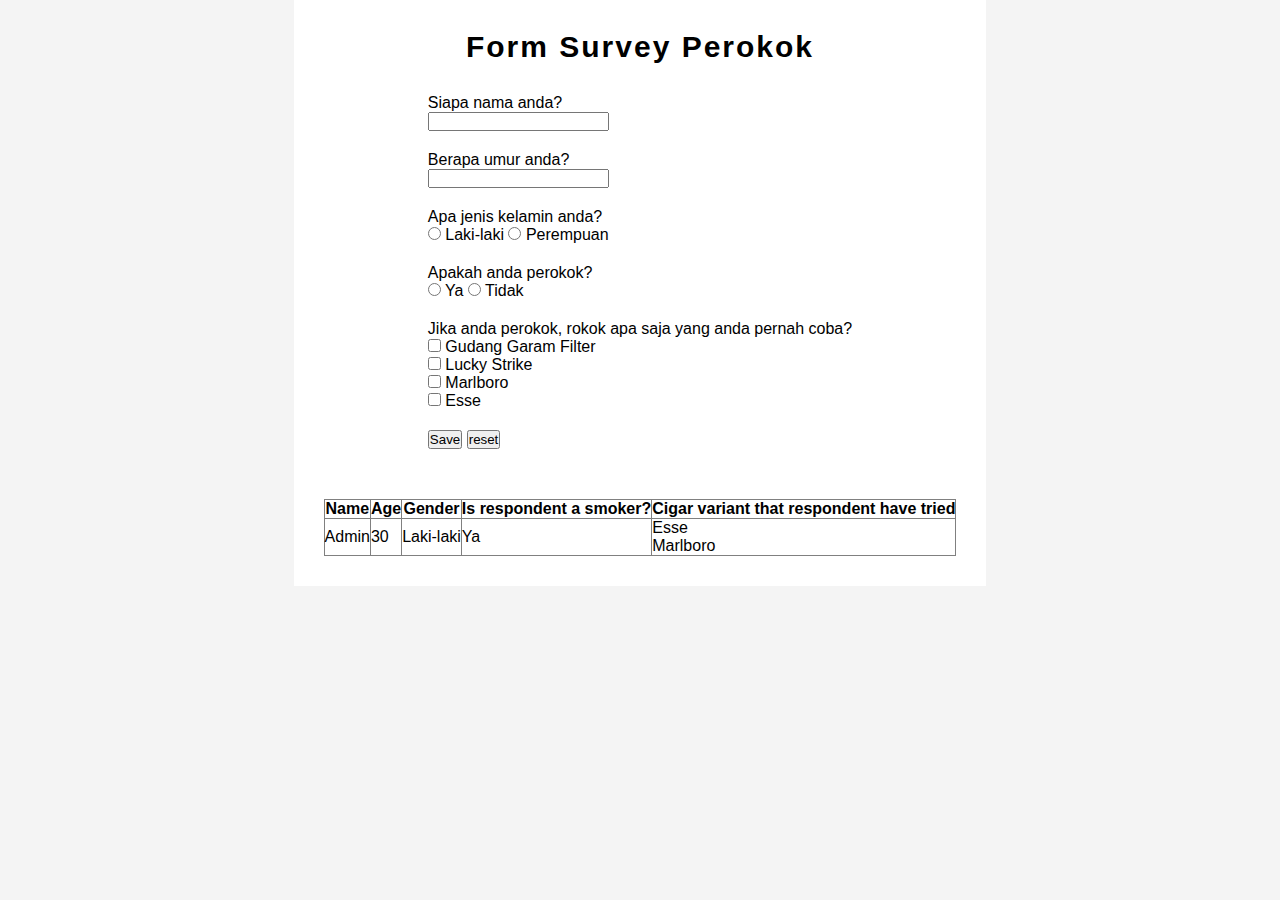
==== index2.html @ f84dafe2 "dom fetch" ====
<!DOCTYPE html>
<html lang="en">
  <head>
    <meta charset="UTF-8" />
    <meta http-equiv="X-UA-Compatible" content="IE=edge" />
    <meta name="viewport" content="width=device-width, initial-scale=1.0" />
    <title>Survey</title>
    <link rel="stylesheet" href="./assets/css/style.css" />
  </head>
  <body>
    <div class="container">
      <div class="title">Form Survey Perokok</div>
      <div class="form">
        <form id="form-survey" style="margin-bottom: 20px">
          <div>
            <label for="name" class="title">Siapa nama anda?</label>
            <div>
              <input type="text" id="name" name="name" />
            </div>
          </div>
          <div>
            <label for="age" class="title">Berapa umur anda?</label>
            <div>
              <input type="number" id="age" name="age" />
            </div>
          </div>
          <div>
            <div class="title">Apa jenis kelamin anda?</div>
            <div>
              <input
                type="radio"
                id="gender-l"
                name="gender"
                value="Laki-laki"
              />
              <label for="gender-l">Laki-laki</label>
              <input
                type="radio"
                id="gender-p"
                name="gender"
                value="Perempuan"
              />
              <label for="gender-p">Perempuan</label>
            </div>
          </div>
          <div>
            <div class="title">Apakah anda perokok?</div>
            <div>
              <input type="radio" id="smoker-y" name="smoker" value="Ya" />
              <label for="smoker-y">Ya</label>
              <input type="radio" id="smoker-n" name="smoker" value="Tidak" />
              <label for="smoker-n">Tidak</label>
            </div>
          </div>
          <div>
            <div class="title">
              Jika anda perokok, rokok apa saja yang anda pernah coba?
            </div>
            <div>
              <input
                type="checkbox"
                name="cigar"
                id="cigar-1"
                value="Gudang Garam Filter"
              />
              <label for="cigar-1">Gudang Garam Filter</label>
            </div>
            <div>
              <input
                type="checkbox"
                name="cigar"
                id="cigar-2"
                value="Lucky Strike"
              />
              <label for="cigar-2">Lucky Strike</label>
            </div>
            <div>
              <input
                type="checkbox"
                name="cigar"
                id="cigar-3"
                value="Marlboro"
              />
              <label for="cigar-3">Marlboro</label>
            </div>
            <div>
              <input type="checkbox" name="cigar" id="cigar-4" value="Esse" />
              <label for="cigar-4">Esse</label>
            </div>
          </div>
          <div>
            <button type="submit">Save</button>
            <button type="reset">reset</button>
          </div>
        </form>
      </div>
      <div class="table">
        <table border="1" style="border-collapse: collapse">
          <thead>
            <tr>
              <th>Name</th>
              <th>Age</th>
              <th>Gender</th>
              <th>Is respondent a smoker?</th>
              <th>Cigar variant that respondent have tried</th>
            </tr>
          </thead>
          <tbody id="response">
            <tr>
              <td>Admin</td>
              <td>30</td>
              <td>Laki-laki</td>
              <td>Ya</td>
              <td>Esse <br />Marlboro</td>
            </tr>
          </tbody>
        </table>
      </div>
    </div>
    <script src="./assets/js/script.js"></script>
  </body>
</html>
---- assets/css/style.css ----
* {
  margin: 0;
  padding: 0;
  font-family: sans-serif;
}
body {
  display: flex;
  justify-content: center;
  background-color: rgba(143, 143, 143, 0.096);
}
.container {
  display: flex;
  flex-direction: column;
  gap: 30px;
  background-color: white;
  padding: 30px;
  align-items: center;
}
.container > .title {
  font-size: 30px;
  font-weight: 600;
  letter-spacing: 2px;
}

form {
  display: flex;
  flex-direction: column;
  gap: 20px;
}
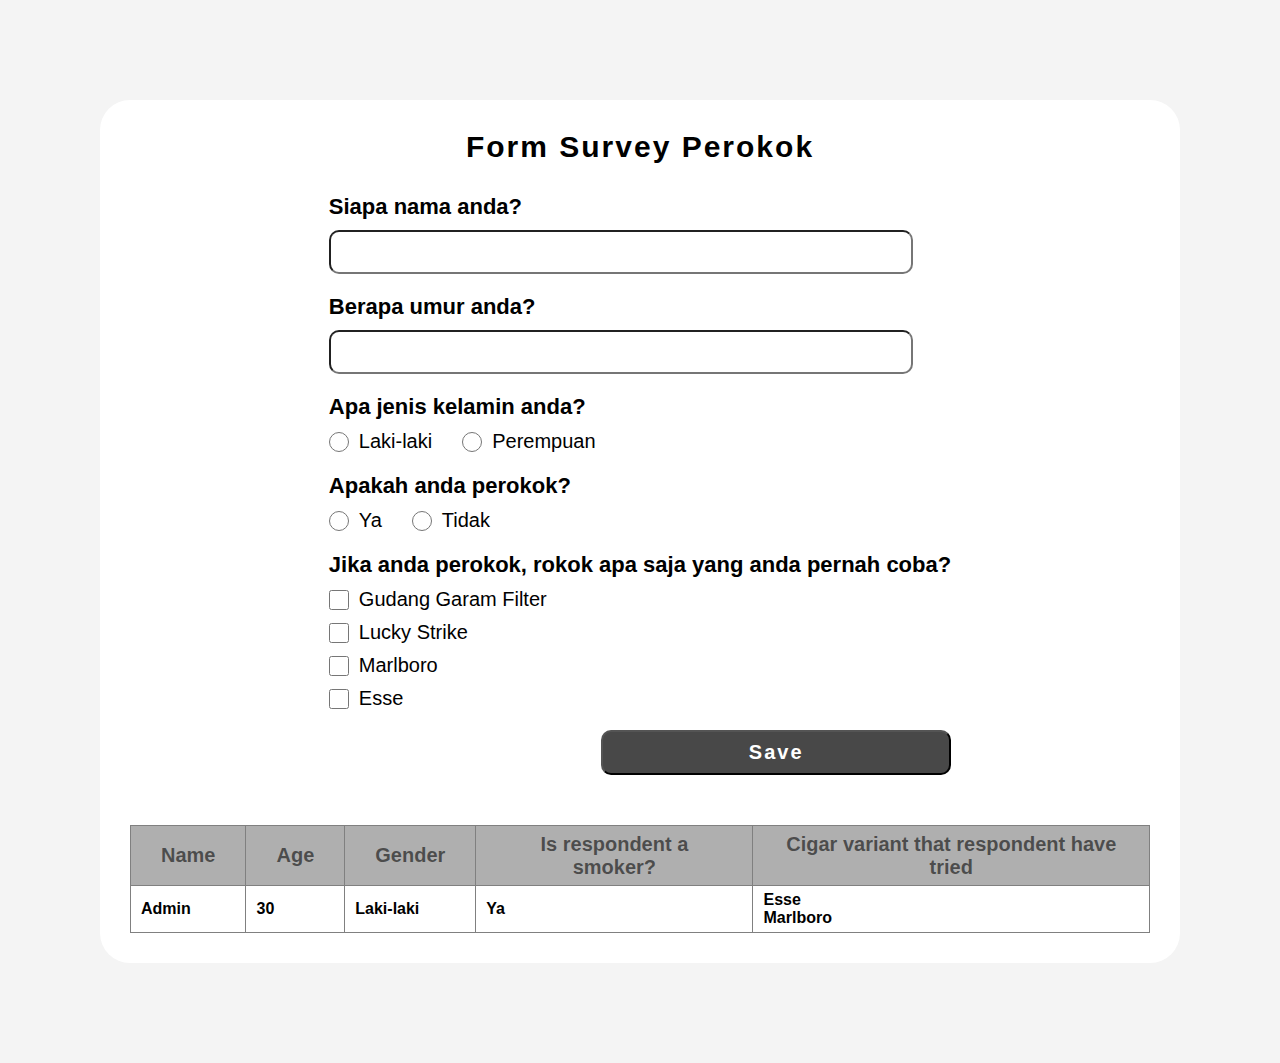
==== commit 5b2ad764: "style css" ====
--- a/index2.html
+++ b/index2.html
@@ -26,37 +26,45 @@
           </div>
           <div>
             <div class="title">Apa jenis kelamin anda?</div>
-            <div>
-              <input
-                type="radio"
-                id="gender-l"
-                name="gender"
-                value="Laki-laki"
-              />
-              <label for="gender-l">Laki-laki</label>
-              <input
-                type="radio"
-                id="gender-p"
-                name="gender"
-                value="Perempuan"
-              />
-              <label for="gender-p">Perempuan</label>
+            <div class="wrapper">
+              <div class="radio">
+                <input
+                  type="radio"
+                  id="gender-l"
+                  name="gender"
+                  value="Laki-laki"
+                />
+                <label for="gender-l">Laki-laki</label>
+              </div>
+              <div class="radio">
+                <input
+                  type="radio"
+                  id="gender-p"
+                  name="gender"
+                  value="Perempuan"
+                />
+                <label for="gender-p">Perempuan</label>
+              </div>
             </div>
           </div>
           <div>
             <div class="title">Apakah anda perokok?</div>
-            <div>
-              <input type="radio" id="smoker-y" name="smoker" value="Ya" />
-              <label for="smoker-y">Ya</label>
-              <input type="radio" id="smoker-n" name="smoker" value="Tidak" />
-              <label for="smoker-n">Tidak</label>
+            <div class="wrapper">
+              <div class="radio">
+                <input type="radio" id="smoker-y" name="smoker" value="Ya" />
+                <label for="smoker-y">Ya</label>
+              </div>
+              <div class="radio">
+                <input type="radio" id="smoker-n" name="smoker" value="Tidak" />
+                <label for="smoker-n">Tidak</label>
+              </div>
             </div>
           </div>
           <div>
             <div class="title">
               Jika anda perokok, rokok apa saja yang anda pernah coba?
             </div>
-            <div>
+            <div class="radio">
               <input
                 type="checkbox"
                 name="cigar"
@@ -65,7 +73,7 @@
               />
               <label for="cigar-1">Gudang Garam Filter</label>
             </div>
-            <div>
+            <div class="radio">
               <input
                 type="checkbox"
                 name="cigar"
@@ -74,7 +82,7 @@
               />
               <label for="cigar-2">Lucky Strike</label>
             </div>
-            <div>
+            <div class="radio">
               <input
                 type="checkbox"
                 name="cigar"
@@ -83,14 +91,13 @@
               />
               <label for="cigar-3">Marlboro</label>
             </div>
-            <div>
+            <div class="radio">
               <input type="checkbox" name="cigar" id="cigar-4" value="Esse" />
               <label for="cigar-4">Esse</label>
             </div>
           </div>
-          <div>
+          <div class="btn">
             <button type="submit">Save</button>
-            <button type="reset">reset</button>
           </div>
         </form>
       </div>
--- a/assets/css/style.css
+++ b/assets/css/style.css
@@ -15,6 +15,8 @@
   background-color: white;
   padding: 30px;
   align-items: center;
+  border-radius: 30px;
+  margin: 100px;
 }
 .container > .title {
   font-size: 30px;
@@ -27,3 +29,74 @@
   flex-direction: column;
   gap: 20px;
 }
+
+input[type="text"],
+input[type="number"] {
+  height: 40px;
+  width: 90%;
+  padding-left: 20px;
+  border-radius: 10px;
+}
+
+form > div {
+  display: flex;
+  flex-direction: column;
+  gap: 10px;
+}
+form label {
+  font-size: 20px;
+}
+form > div > .title {
+  font-size: 22px;
+  font-weight: 600;
+}
+.wrapper {
+  display: flex;
+  gap: 30px;
+}
+.radio {
+  display: flex;
+  align-items: center;
+  gap: 10px;
+}
+.radio > input {
+  height: 20px;
+  width: 20px;
+}
+button[type="submit"] {
+  background-color: rgba(0, 0, 0, 0.719);
+  color: white;
+  height: 45px;
+  width: 350px;
+  border-radius: 10px;
+  font-size: 20px;
+  letter-spacing: 2px;
+  font-weight: 600;
+}
+table > thead > tr {
+  height: 60px;
+  background-color: rgb(175, 175, 175);
+  color: rgba(0, 0, 0, 0.575);
+}
+input::-webkit-outer-spin-button,
+input::-webkit-inner-spin-button {
+  -webkit-appearance: none;
+  margin: 0;
+}
+
+table > thead > tr > th {
+  padding: 0 30px;
+  font-size: 20px;
+}
+#response > tr {
+  height: 40px;
+}
+#response > tr > td {
+  padding: 5px 10px;
+  font-size: 16px;
+  font-weight: 600;
+}
+.btn {
+  display: flex;
+  align-items: end;
+}
